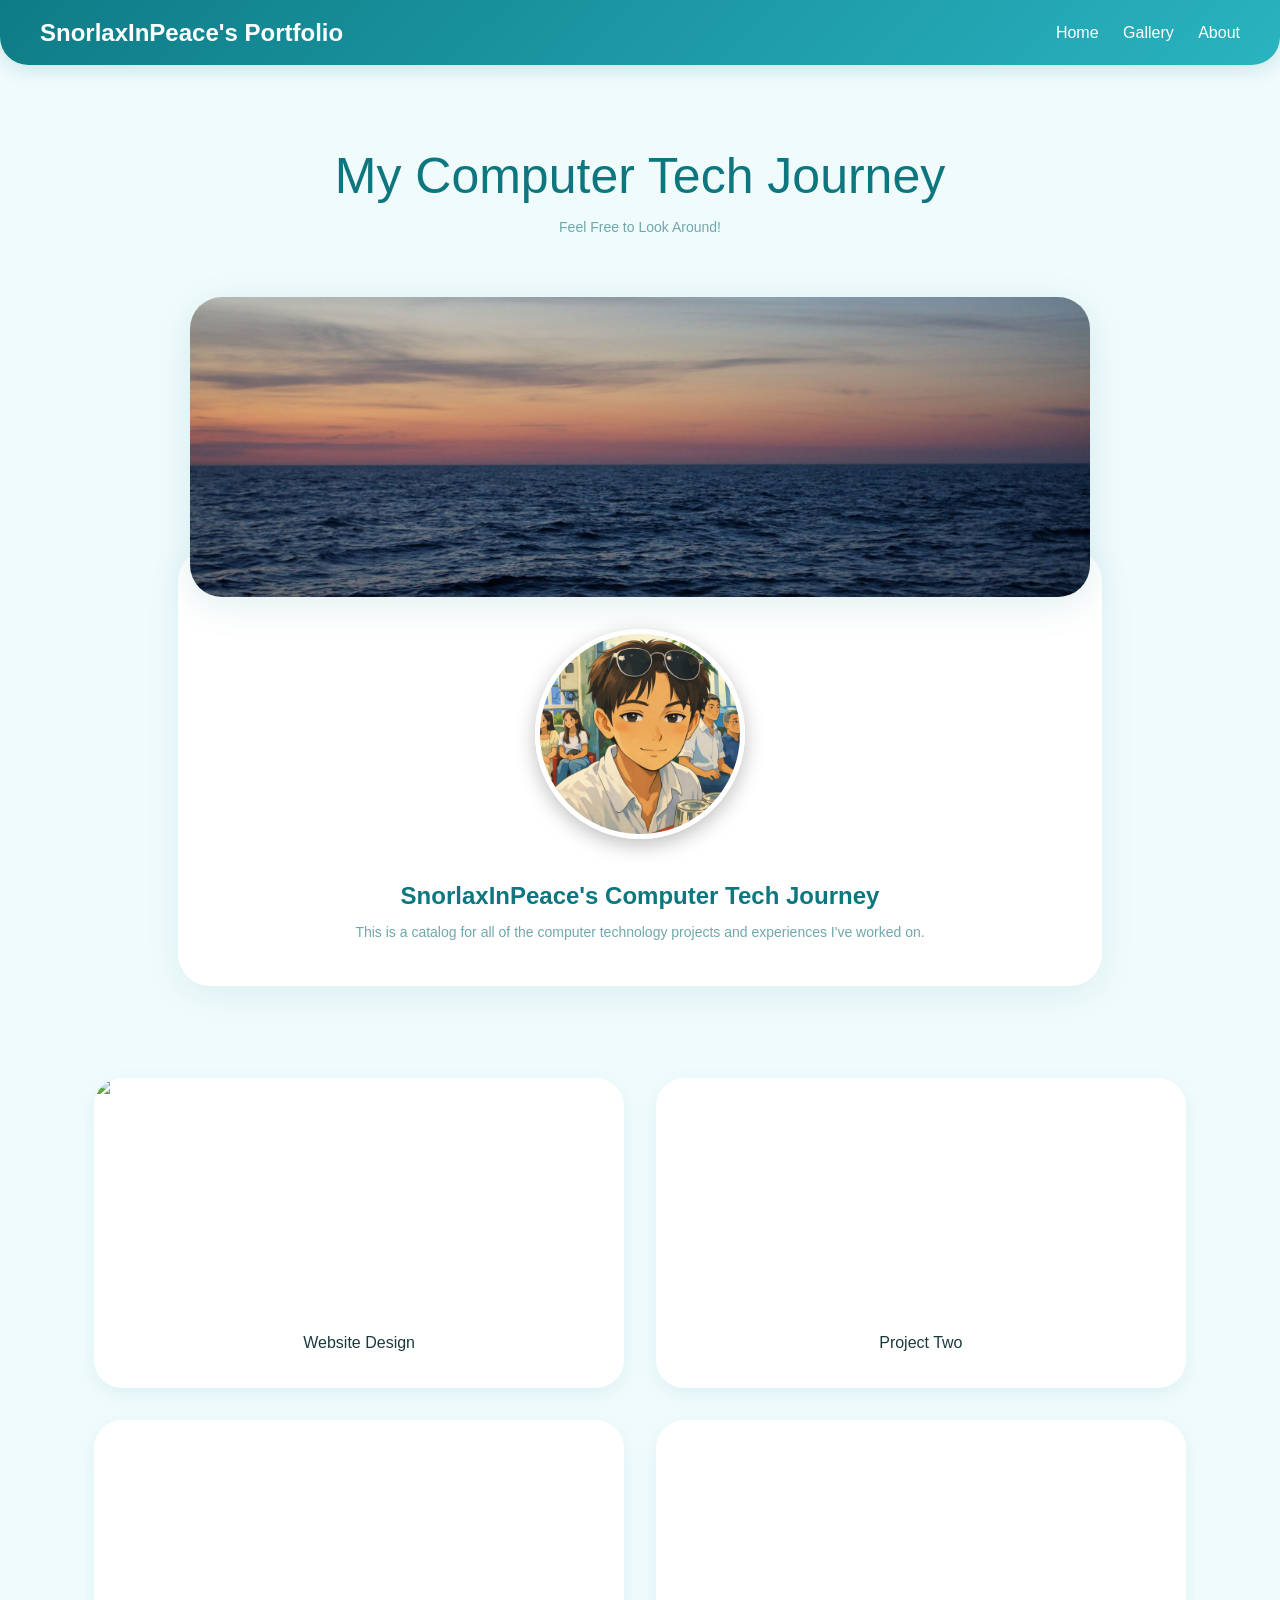
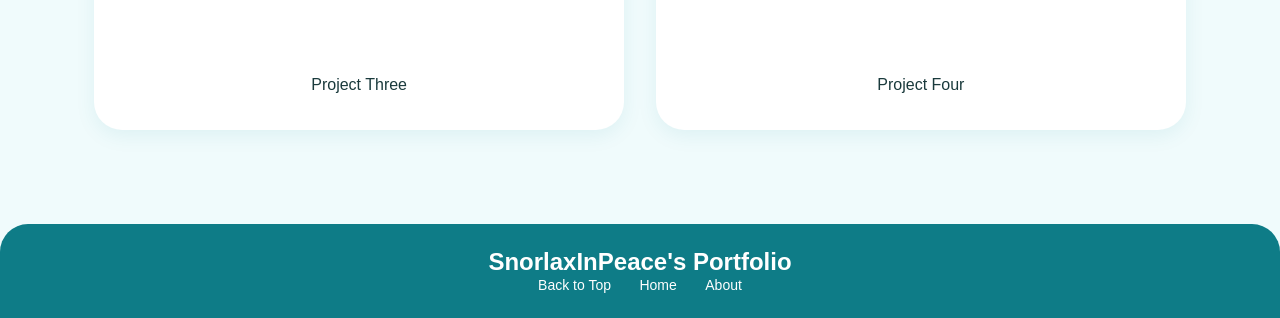
==== index.html @ d5dfabb3 "Update index.html" ====
<!DOCTYPE html>
<html lang="en">

<head>
  <meta charset="UTF-8">
  <meta name="viewport" content="width=device-width, initial-scale=1.0">
  <link rel="stylesheet" href="style.css">
  <title>Page Title</title>
</head>

<body>

  <!-- HEADER -->
  <header>
    <div class="logo">SnorlaxInPeace's Portfolio</div>
    <nav>
      <a href="#">Home</a>
      <a href="#" id="gallery-link">Gallery</a>
      <a href="#">About</a>
    </nav>
  </header>

  <!-- TITLE -->
  <main>
    <div class="page-title">
      <h1>My Computer Tech Journey</h1>
      <p>Feel Free to Look Around!</p>
    </div>

    <!-- BACKGROUND OCEAN IMAGE -->
    <div class="ocean-background-image"></div>

    <!-- PROFILE IMAGE -->
    <div class="profile">
      <div class="circle">
        <img src="ChatGPT Image Mar 26, 2026, 05_47_00 PM.png" alt="Profile Picture">
      </div>

      <!-- PROFILE DESCRIPTION -->
      <div class="Profile-Description">
        <h2>SnorlaxInPeace's Computer Tech Journey</h2>
        <p>This is a catalog for all of the computer technology projects and experiences I've worked on.</p>
      </div>
    </div>

    <!-- PROJECTS GRID -->
    <div class="projects-grid">

      <div class="project-box">
        <div class="box-image" <a
          href="file:///Users/alessionapoli/Documents/GitHub/project-1-website/project-1-website.html">
          <img src="Screenshot 2026-03-30 at 12.10.27 pm.png"> </a>
        </div>
        <p>Website Design</p>
      </div>

      <div class="project-box">
        <div class="box-image" style="background-image: url('image2');"></div>
        <p>Project Two</p>
      </div>

      <div class="project-box">
        <div class="box-image" style="background-image: url('image3');"></div>
        <p>Project Three</p>
      </div>

      <div class="project-box">
        <div class="box-image" style="background-image: url('image4');"></div>
        <p>Project Four</p>
      </div>

    </div>

  </main>

  <!-- FOOTER -->
  <footer>
    <div class="footer">SnorlaxInPeace's Portfolio</div>
    <nav>
      <a href="#" id="back-to-top">Back to Top</a>
      <a href="#" id="home-link">Home</a>
      <a href="#">About</a>
    </nav>
  </footer>

  <!-- JAVASCRIPT FOR SCROLLING THINGIES -->
  <script>
    document.getElementById('gallery-link').addEventListener('click', function (e) {
      e.preventDefault();
      document.getElementById('gallery').scrollIntoView({ behavior: 'smooth', block: 'start' });
    });

    document.getElementById('back-to-top').addEventListener('click', function (e) {
      e.preventDefault();
      window.scrollTo({ top: 0, behavior: 'smooth' });
    });

    document.getElementById('home-link').addEventListener('click', function (e) {
      e.preventDefault();
      window.scrollTo({ top: 0, behavior: 'smooth' });
    });
  </script>

</body>

</html>
---- style.css ----
body {
  font-family: Arial, sans-serif;
  font-weight: 400;
  background: #f0fbfc;
  color: #1a3a3c;
  min-height: 100vh;
  margin: 0;
  display: flex;
  flex-direction: column;
}

header {
  background: linear-gradient(135deg, #0e7c87, #2ab3c0);
  height: 65px;
  padding: 0 40px;
  display: flex;
  align-items: center;
  justify-content: space-between;
  border-radius: 0 0 28px 28px;
  box-shadow: 0 4px 20px rgba(14, 124, 135, 0.18);
  position: sticky;
  top: 0;
  z-index: 1000;
}

.page-title h1 {
  font-weight: 300;
  font-size: 50px;
  color: #0e767f;
  text-align: center;
  margin-bottom: 6px;
}

.page-title p {
  color: #6fa8ac;
  font-size: 14px;
  text-align: center;
}

.logo,
.footer {
  font-size: 24px;
  font-weight: 700;
  color: #fff;
}

header nav a {
  color: #fff;
  margin-left: 20px;
  text-decoration: none;
  font-weight: 500;
}

main {
  flex: 1;
  display: flex;
  flex-direction: column;
  align-items: center;
  padding: 48px 24px 64px;
  gap: 32px;
}


.ocean-background-image {
  width: 100%;
  max-width: 900px;
  height: 300px;
  background-image: url('Generic-Ocean-4-16x9-1.jpg');
  background-size: cover;
  background-position: center;
  border-radius: 32px;
  box-shadow: 0 8px 36px rgba(14, 124, 135, 0.12);
  position: relative;
  margin-top: 16px;
}

.profile {
  width: 100%;
  max-width: 860px;
  background: #fff;
  border-radius: 32px;
  box-shadow: 0 8px 36px rgba(14, 124, 135, 0.09);
  padding: 80px 32px 32px;
  margin-top: -80px;
  display: flex;
  flex-direction: column;
  align-items: center;
}

.circle {
  width: 200px;
  height: 200px;
  border-radius: 50%;
  overflow: hidden;
  border: 5px solid #fff;
  box-shadow: 0 6px 20px rgba(0, 0, 0, 0.25);
  margin-bottom: 24px;
}

.circle img {
  width: 100%;
  height: 100%;
  object-fit: cover;
}

.Profile-Description h2 {
  color: #0e767f;
  font-size: 24px;
  margin-bottom: 8px;
  text-align: center;
}

.Profile-Description p {
  color: #6fa8ac;
  font-size: 14px;
  text-align: center;
  max-width: 600px;
}

footer {
  background: #0e7c87;
  padding: 24px;
  text-align: center;
  color: #fff;
  border-radius: 28px 28px 0 0;
  margin-top: 30px;
}

footer nav a {
  color: #fff;
  margin: 0 12px;
  text-decoration: none;
  font-size: 14px;
}

footer small {
  display: block;
  margin-top: 8px;
  font-size: 12px;
  opacity: 0.8;
}

.projects-grid {
  width: 100%;
  max-width: 1500px;
  display: flex;
  flex-wrap: wrap;
  gap: 32px;
  justify-content: center;
  margin-top: 60px;
}

.project-box {
  width: 43%;
  background: #ffffff;
  border-radius: 28px;
  box-shadow: 0 6px 20px rgba(14, 124, 135, 0.08);
  overflow: hidden;
  transition: transform 0.25s ease;
  cursor: pointer;
}


.project-box .box-image {
  width: 100%;
  height: 220px;
  background-size: cover;
  background-position: center;
}


.project-box p {
  padding: 20px;
  text-align: center;
  color: #1a3a3c;
  font-size: 16px;
  font-weight: 500;
}


.project-box:hover {
  transform: scale(1.07);
  background: #f1f4f5;
}


.project-box {
  min-width: 300px;
}
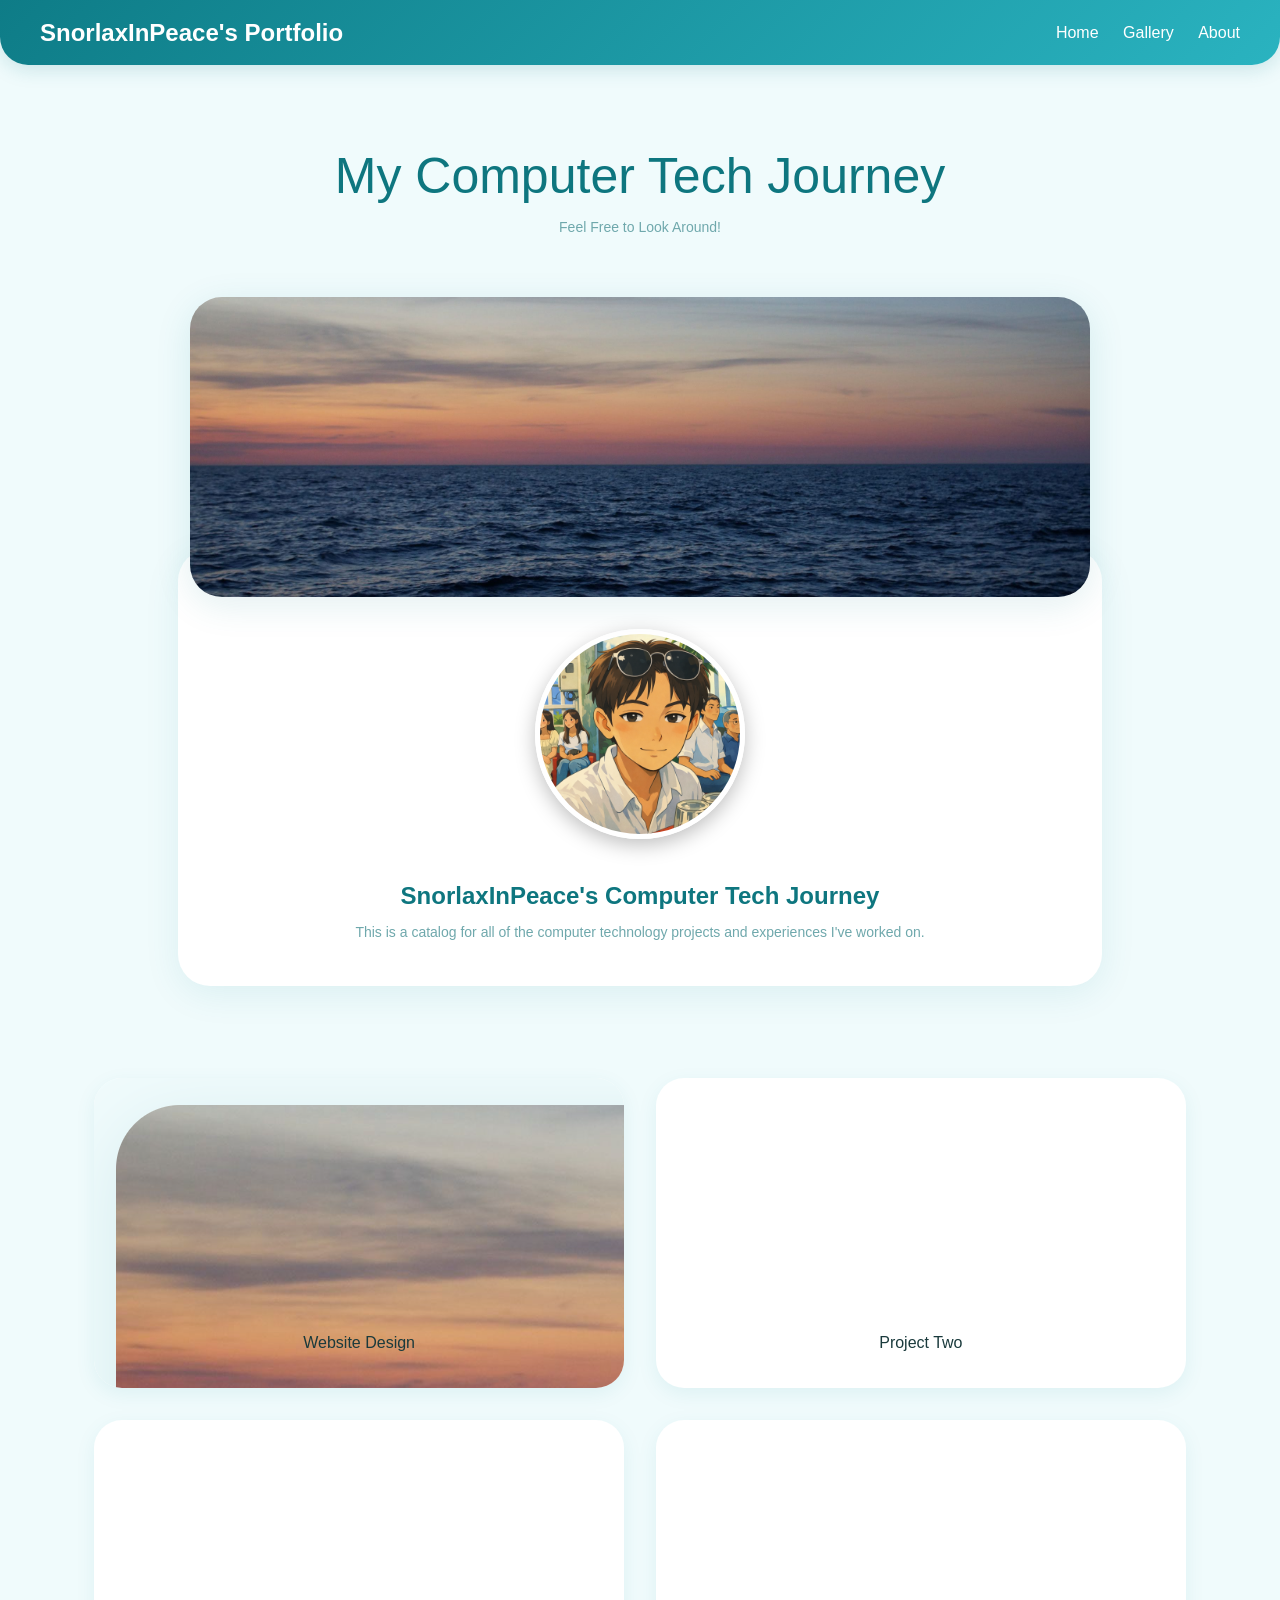
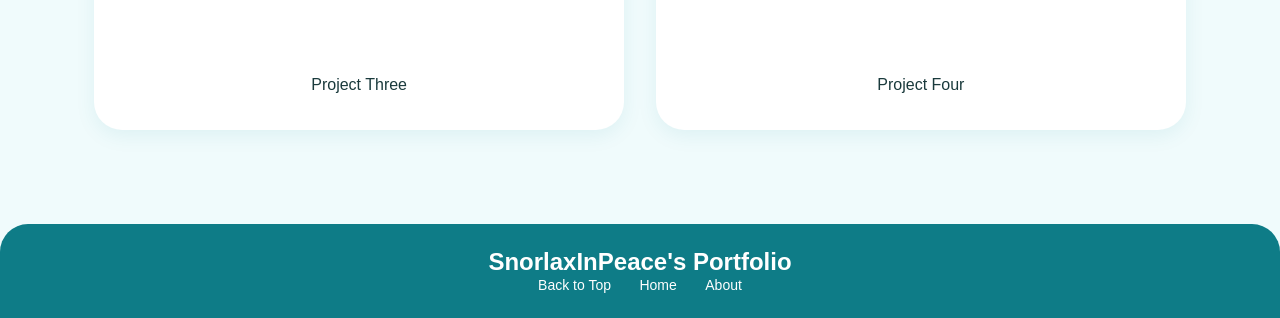
==== commit d2ddcdfe: "Final Website" ====
--- a/index.html
+++ b/index.html
@@ -44,12 +44,11 @@
     </div>
 
     <!-- PROJECTS GRID -->
-    <div class="projects-grid">
+    <div class="projects-grid" id="gallery">
 
       <div class="project-box">
-        <div class="box-image" <a
-          href="file:///Users/alessionapoli/Documents/GitHub/project-1-website/project-1-website.html">
-          <img src="Screenshot 2026-03-30 at 12.10.27 pm.png"> </a>
+        <div class="box-image"> <a href="project-1-website.html">
+            <img src="IMAGE.png" alt="Project 1"> </a>
         </div>
         <p>Website Design</p>
       </div>
--- a/style.css
+++ b/style.css
@@ -158,6 +158,8 @@
   overflow: hidden;
   transition: transform 0.25s ease;
   cursor: pointer;
+  max-width: 100%;
+  object-fit: contain;
 }
 
 
@@ -166,6 +168,7 @@
   height: 220px;
   background-size: cover;
   background-position: center;
+  object-fit: contain;
 }
 
 
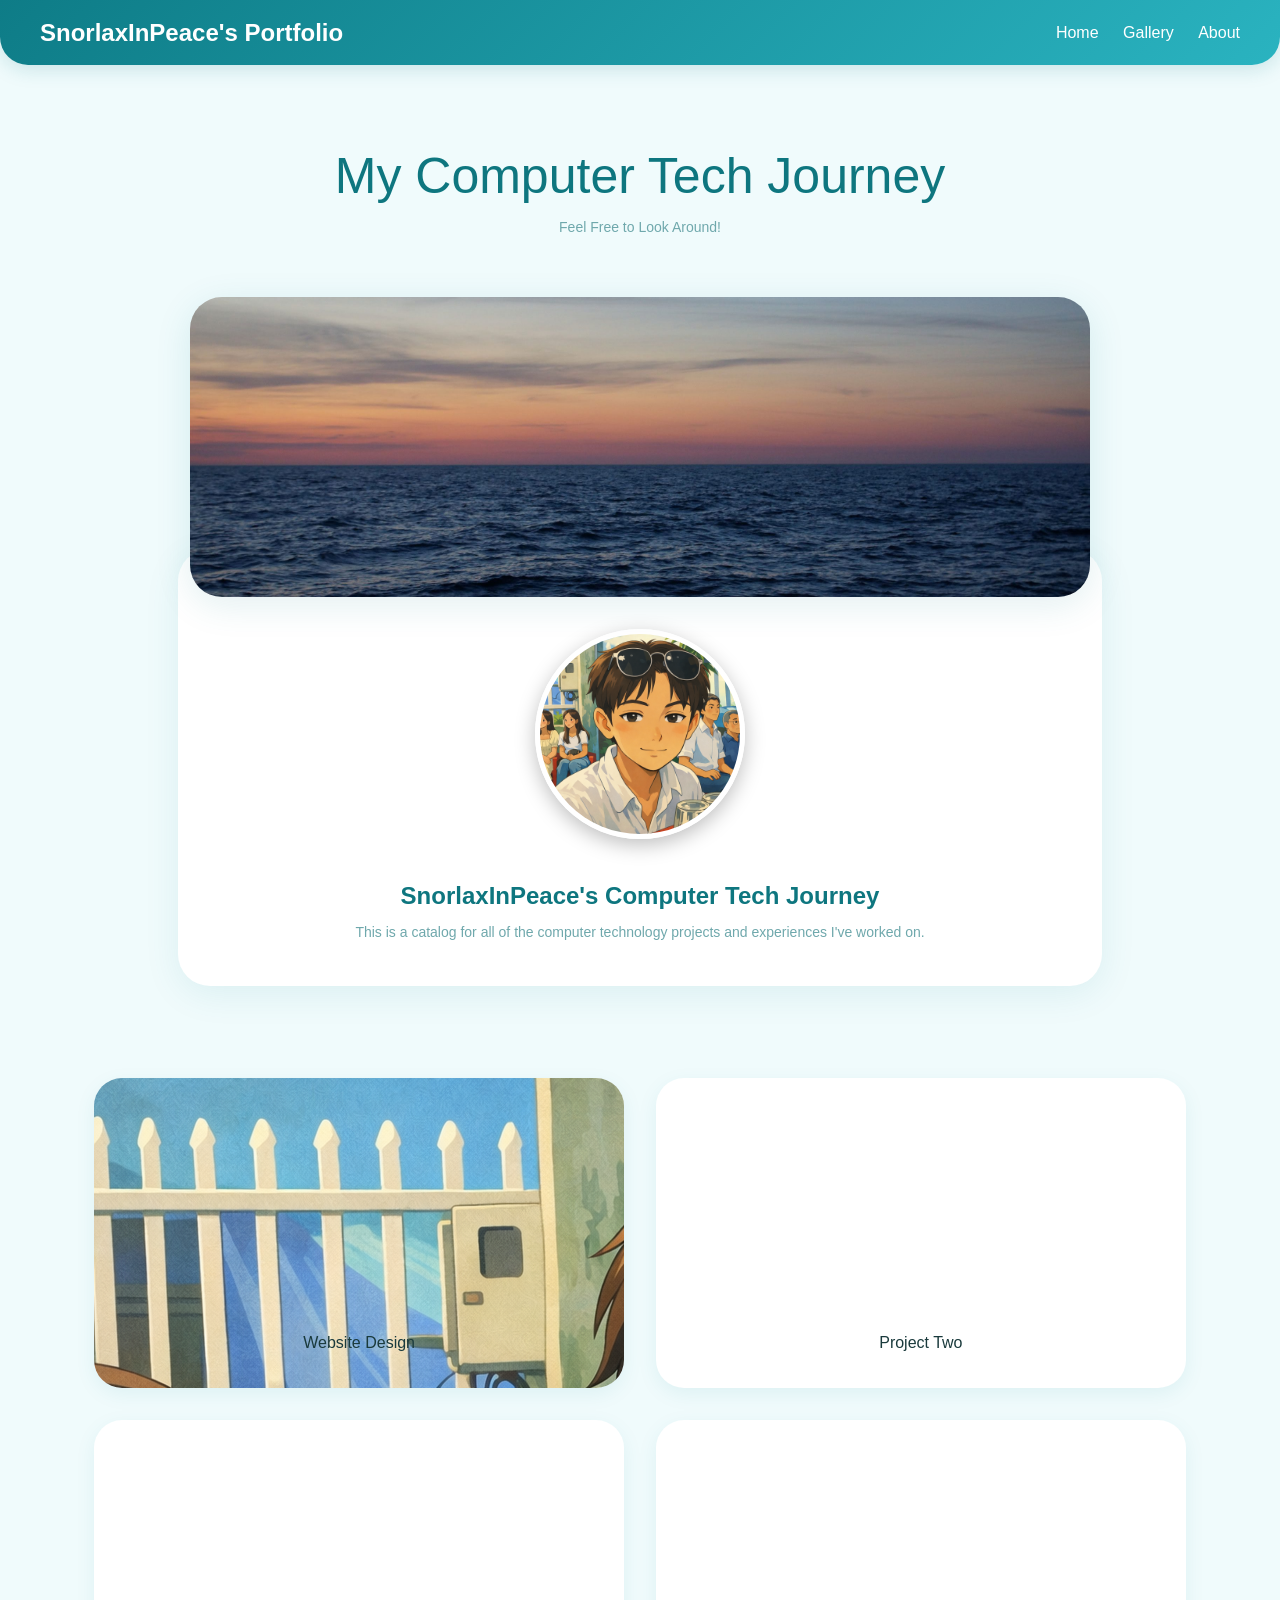
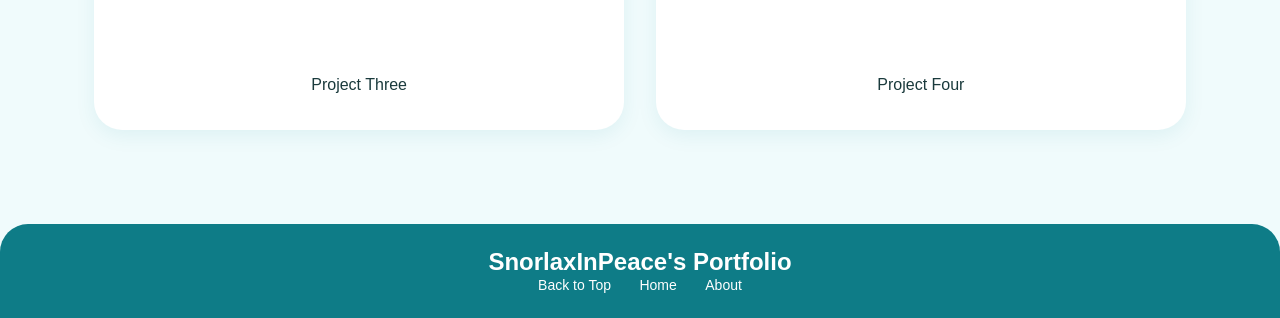
==== commit 8c1a13bf: "ImageChange" ====
--- a/index.html
+++ b/index.html
@@ -48,7 +48,7 @@
 
       <div class="project-box">
         <div class="box-image"> <a href="project-1-website.html">
-            <img src="IMAGE.png" alt="Project 1"> </a>
+            <img src="ChatGPT Image Mar 26, 2026, 05_47_00 PM.png" alt="Project 1"> </a>
         </div>
         <p>Website Design</p>
       </div>
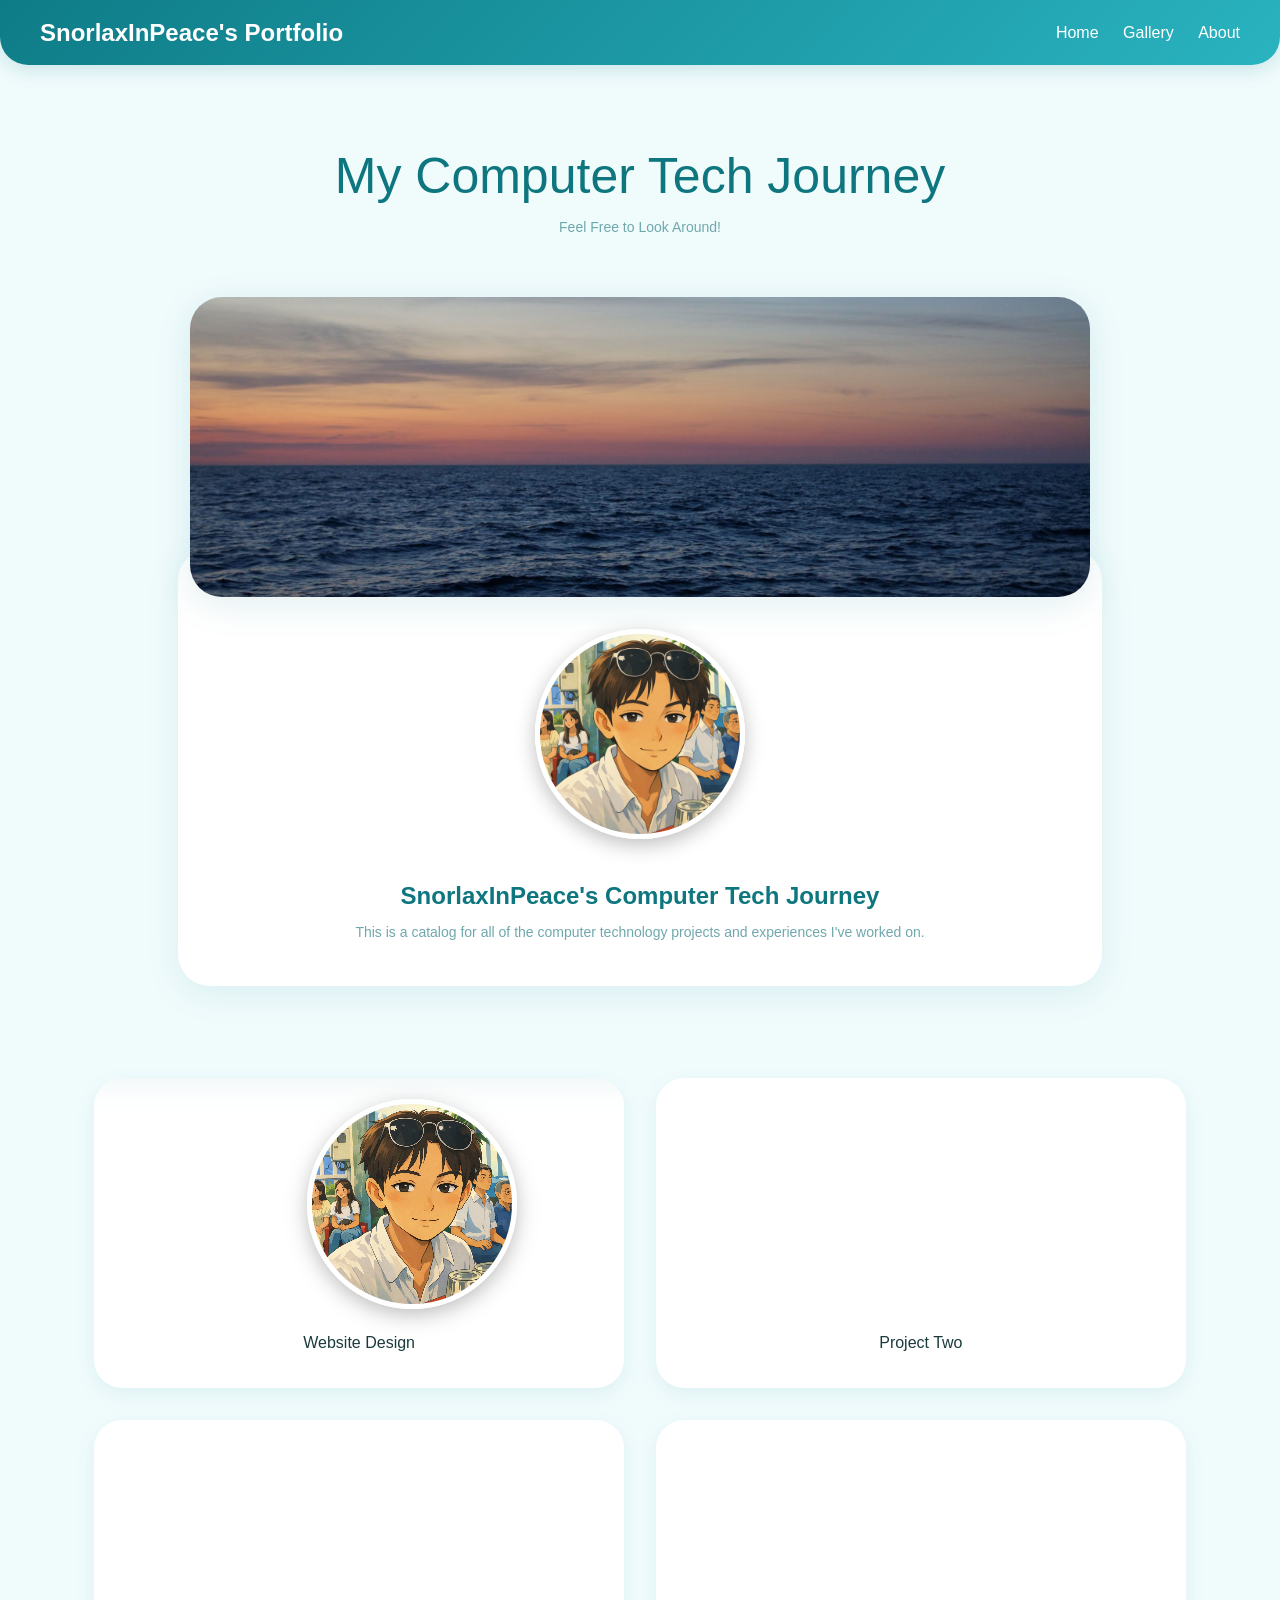
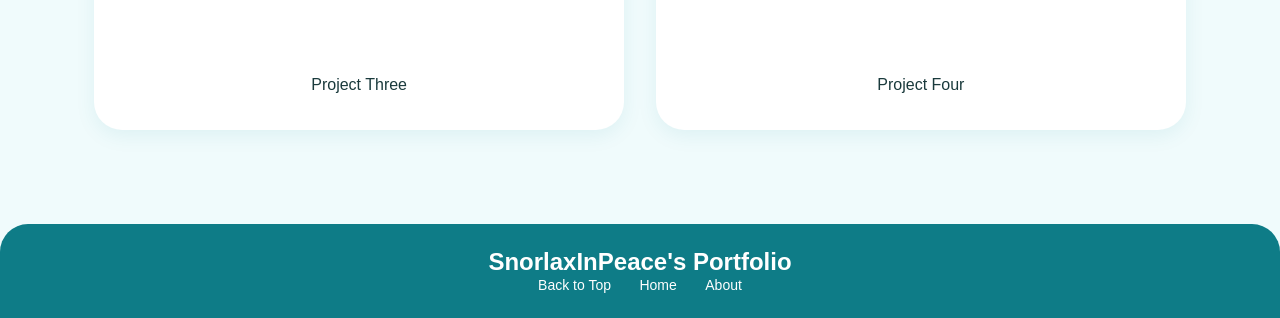
==== commit fed350e8: "Final Image Changes" ====
--- a/index.html
+++ b/index.html
@@ -48,7 +48,7 @@
 
       <div class="project-box">
         <div class="box-image"> <a href="project-1-website.html">
-            <img src="ChatGPT Image Mar 26, 2026, 05_47_00 PM.png" alt="Project 1"> </a>
+            <img src="ImageForProject-1-Website.png" alt="Project 1"> </a>
         </div>
         <p>Website Design</p>
       </div>
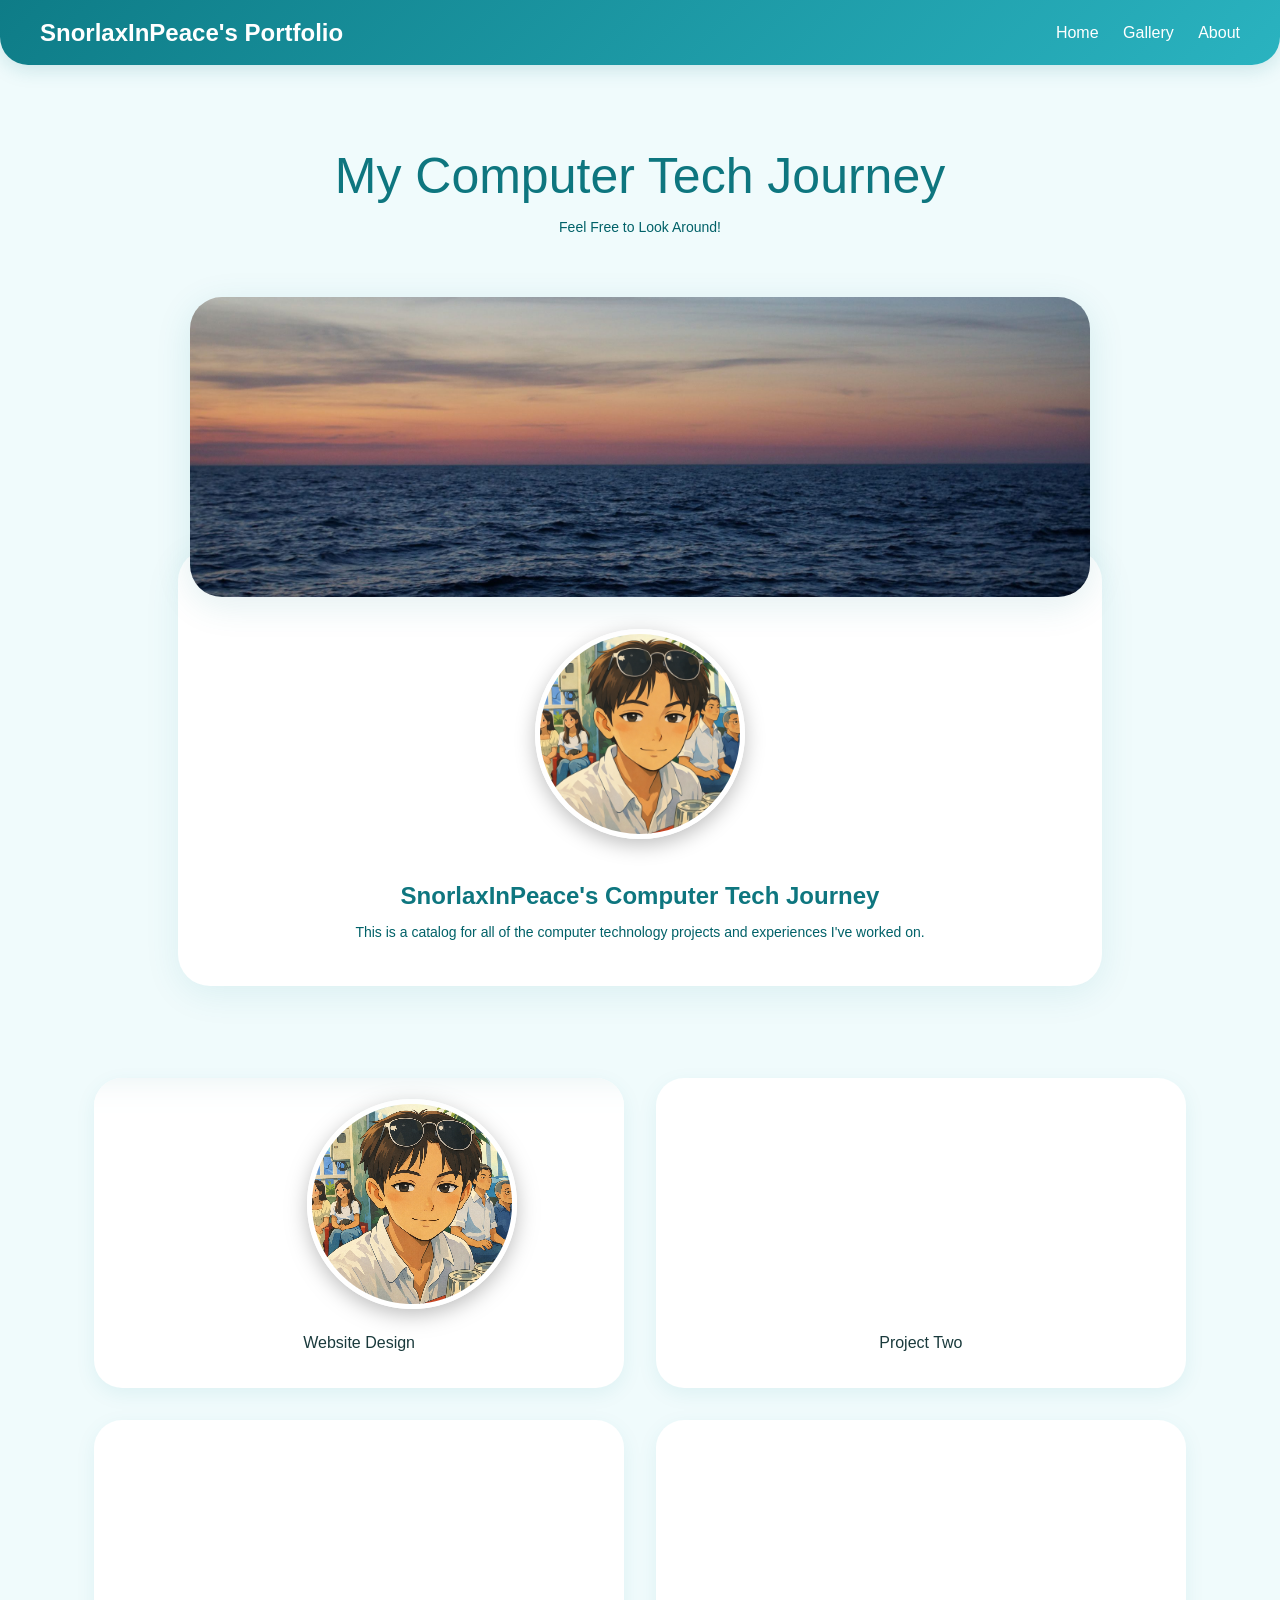
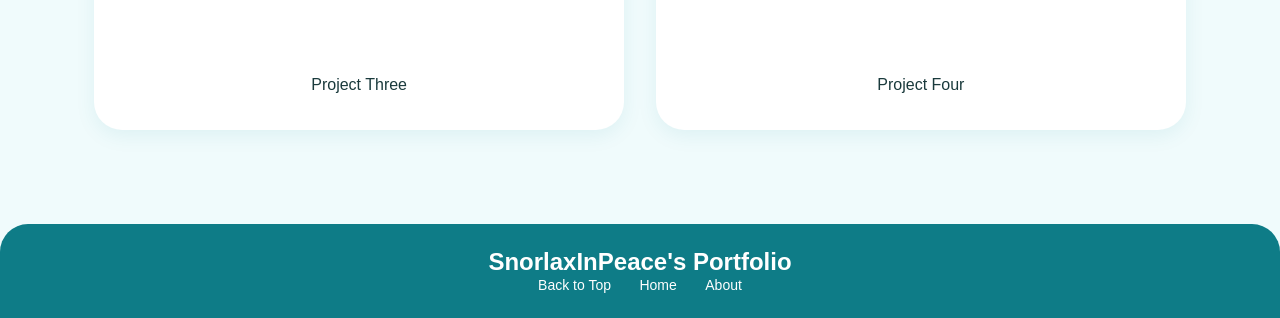
==== commit f8719def: "Update index.html" ====
--- a/index.html
+++ b/index.html
@@ -5,6 +5,7 @@
   <meta charset="UTF-8">
   <meta name="viewport" content="width=device-width, initial-scale=1.0">
   <link rel="stylesheet" href="style.css">
+  <meta name="description" content="A portfolio showcasing my computer technology projects and experiences.">
   <title>Page Title</title>
 </head>
 
--- a/style.css
+++ b/style.css
@@ -32,7 +32,7 @@
 }
 
 .page-title p {
-  color: #6fa8ac;
+  color: #006168;
   font-size: 14px;
   text-align: center;
 }
@@ -111,7 +111,7 @@
 }
 
 .Profile-Description p {
-  color: #6fa8ac;
+  color: #006168;
   font-size: 14px;
   text-align: center;
   max-width: 600px;
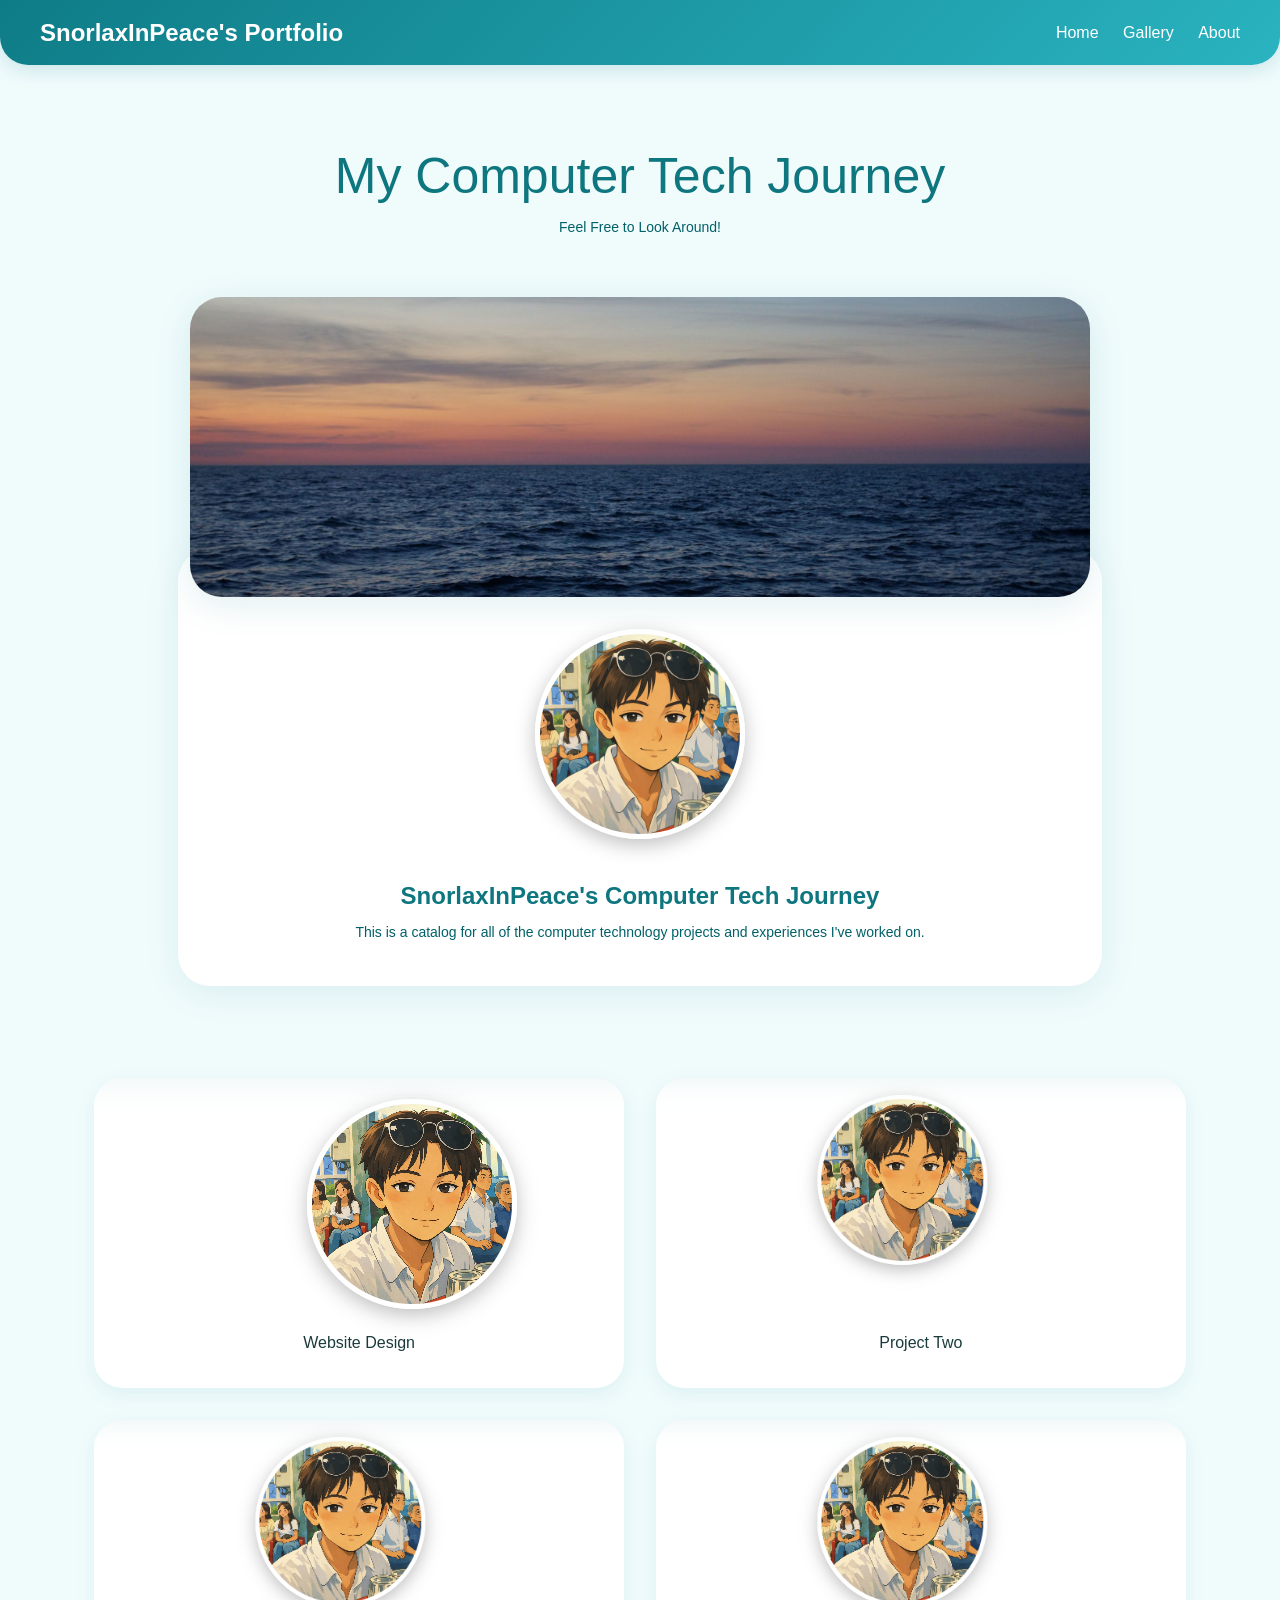
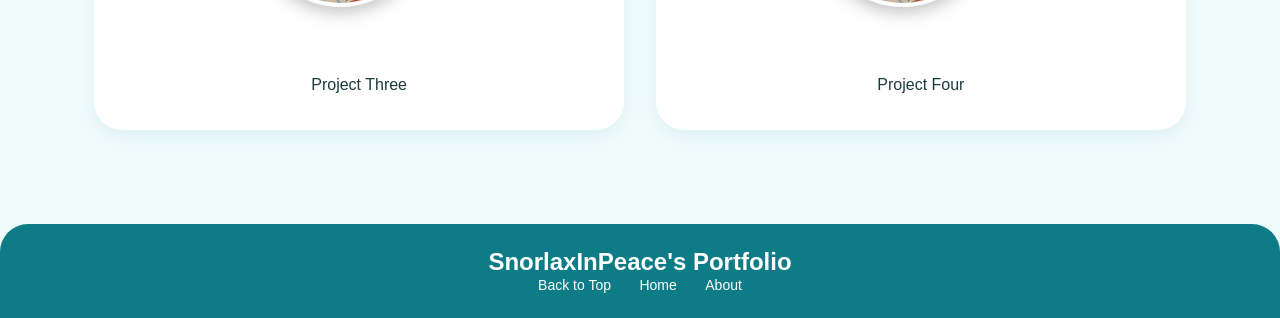
==== commit 771f600d: "Update index.html" ====
--- a/index.html
+++ b/index.html
@@ -55,17 +55,17 @@
       </div>
 
       <div class="project-box">
-        <div class="box-image" style="background-image: url('image2');"></div>
+        <div class="box-image" style="background-image: url('ImageForProject-1-Website.png');"></div>
         <p>Project Two</p>
       </div>
 
       <div class="project-box">
-        <div class="box-image" style="background-image: url('image3');"></div>
+        <div class="box-image" style="background-image: url('ImageForProject-1-Website.png');"></div>
         <p>Project Three</p>
       </div>
 
       <div class="project-box">
-        <div class="box-image" style="background-image: url('image4');"></div>
+        <div class="box-image" style="background-image: url('ImageForProject-1-Website.png');"></div>
         <p>Project Four</p>
       </div>
 
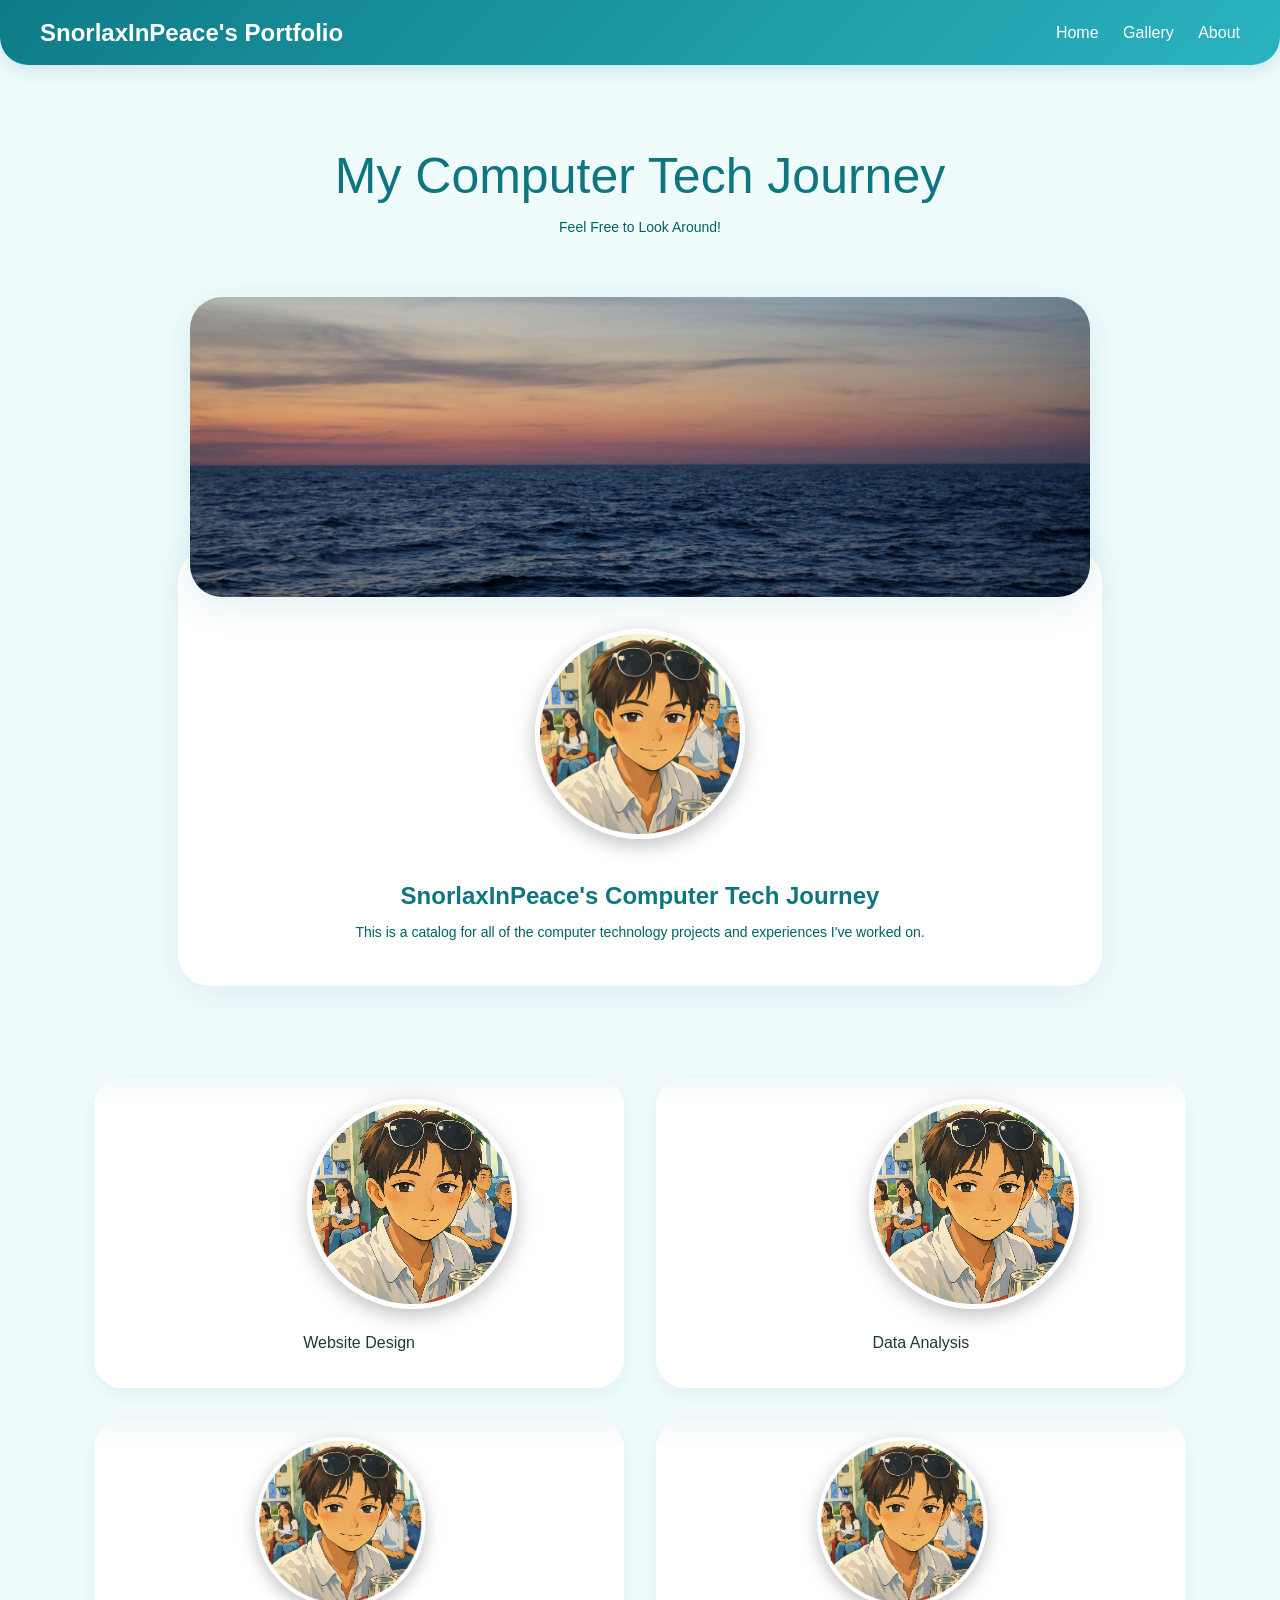
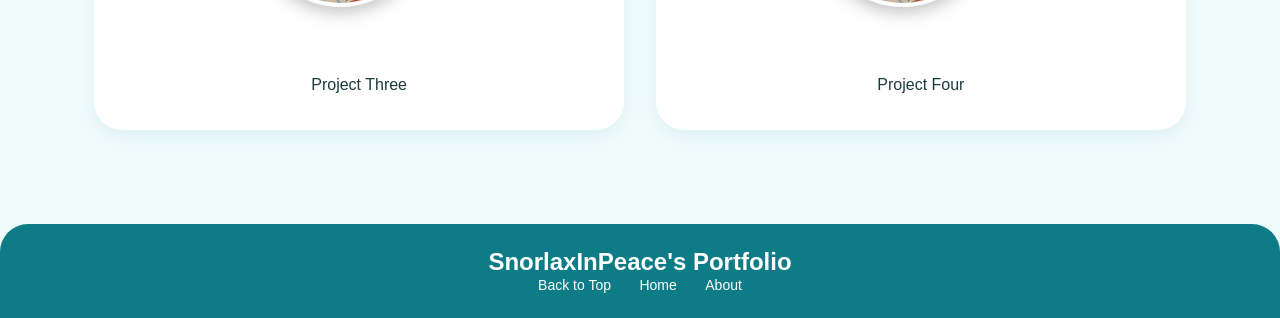
==== commit decc015f: "Update for project 2" ====
--- a/index.html
+++ b/index.html
@@ -54,9 +54,11 @@
         <p>Website Design</p>
       </div>
 
-      <div class="project-box">
-        <div class="box-image" style="background-image: url('ImageForProject-1-Website.png');"></div>
-        <p>Project Two</p>
+     <div class="project-box">
+        <div class="box-image"> <a href="project-2-website.html">
+            <img src="ImageForProject-1-Website.png" alt="Project 1"> </a>
+        </div>
+        <p>Data Analysis</p>
       </div>
 
       <div class="project-box">
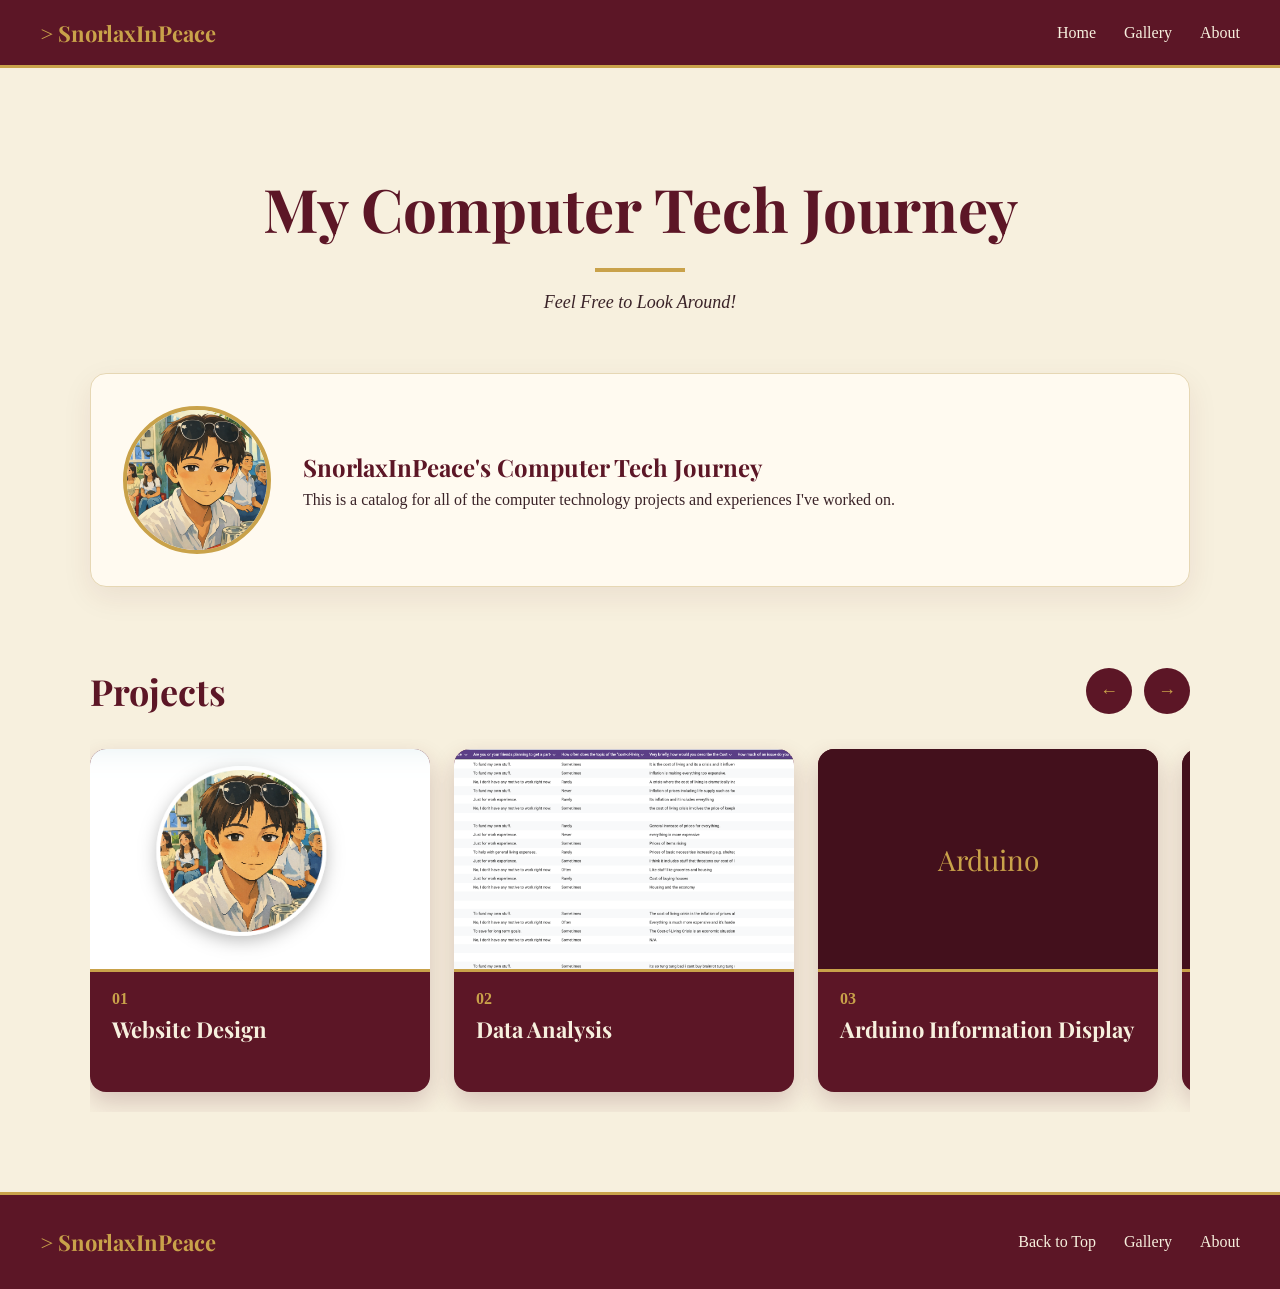
==== commit 8fd3700a: "OVERHAUL COLOURS" ====
--- a/index.html
+++ b/index.html
@@ -4,71 +4,84 @@
 <head>
   <meta charset="UTF-8">
   <meta name="viewport" content="width=device-width, initial-scale=1.0">
+  <meta name="description" content="A portfolio showcasing my computer technology projects and experiences.">
+  <title>SnorlaxInPeace's Portfolio</title>
   <link rel="stylesheet" href="style.css">
-  <meta name="description" content="A portfolio showcasing my computer technology projects and experiences.">
-  <title>Page Title</title>
 </head>
 
 <body>
 
   <!-- HEADER -->
   <header>
-    <div class="logo">SnorlaxInPeace's Portfolio</div>
+    <div class="logo">&gt; SnorlaxInPeace</div>
     <nav>
-      <a href="#">Home</a>
-      <a href="#" id="gallery-link">Gallery</a>
-      <a href="#">About</a>
+      <a href="#" id="home-top">Home</a>
+      <a href="#gallery">Gallery</a>
+      <a href="#about">About</a>
     </nav>
   </header>
 
-  <!-- TITLE -->
   <main>
-    <div class="page-title">
+
+    <!-- TITLE -->
+    <div class="hero">
       <h1>My Computer Tech Journey</h1>
+      <div class="gold-line"></div>
       <p>Feel Free to Look Around!</p>
     </div>
 
-    <!-- BACKGROUND OCEAN IMAGE -->
-    <div class="ocean-background-image"></div>
-
-    <!-- PROFILE IMAGE -->
-    <div class="profile">
-      <div class="circle">
-        <img src="ChatGPT Image Mar 26, 2026, 05_47_00 PM.png" alt="Profile Picture">
-      </div>
-
-      <!-- PROFILE DESCRIPTION -->
-      <div class="Profile-Description">
+    <!-- PROFILE -->
+    <div class="profile" id="about">
+      <img src="ChatGPT Image Mar 26, 2026, 05_47_00 PM.png" alt="Profile Picture">
+      <div>
         <h2>SnorlaxInPeace's Computer Tech Journey</h2>
         <p>This is a catalog for all of the computer technology projects and experiences I've worked on.</p>
       </div>
     </div>
 
-    <!-- PROJECTS GRID -->
-    <div class="projects-grid" id="gallery">
+    <!-- PROJECTS -->
+    <div class="gallery-top" id="gallery">
+      <h2>Projects</h2>
+      <div class="arrows">
+        <button id="left-arrow">←</button>
+        <button id="right-arrow">→</button>
+      </div>
+    </div>
 
-      <div class="project-box">
-        <div class="box-image"> <a href="project-1-website.html">
-            <img src="ImageForProject-1-Website.png" alt="Project 1"> </a>
+    <div class="scroller" id="scroller">
+
+      <a href="project-1-website.html" class="card">
+        <img src="ImageForProject-1-Website.png" alt="Project 1">
+        <div class="card-text">
+          <span>01</span>
+          <h3>Website Design</h3>
         </div>
-        <p>Website Design</p>
-      </div>
+      </a>
 
-     <div class="project-box">
-        <div class="box-image"> <a href="project-2-website.html">
-            <img src="ImageForProject-1-Website.png" alt="Project 1"> </a>
+      <a href="project-2-website.html" class="card">
+        <img src="Spreadsheet photo.png" alt="Project 2">
+        <div class="card-text">
+          <span>02</span>
+          <h3>Data Analysis</h3>
         </div>
-        <p>Data Analysis</p>
-      </div>
+      </a>
 
-      <div class="project-box">
-        <div class="box-image" style="background-image: url('ImageForProject-1-Website.png');"></div>
-        <p>Project Three</p>
-      </div>
+      <a href="project-3-website.html" class="card">
+        <div class="no-image">Arduino</div>
+        <div class="card-text">
+          <span>03</span>
+          <h3>Arduino Information Display</h3>
+        </div>
+      </a>
 
-      <div class="project-box">
-        <div class="box-image" style="background-image: url('ImageForProject-1-Website.png');"></div>
-        <p>Project Four</p>
+      <!-- ROBLOX GAME: change this <div> to <a href="your-link"> when it's ready -->
+      <div class="card no-link">
+        <div class="no-image">Roblox</div>
+        <div class="card-text">
+          <span>04</span>
+          <h3>My Roblox Game</h3>
+          <p class="soon">Coming soon</p>
+        </div>
       </div>
 
     </div>
@@ -77,29 +90,36 @@
 
   <!-- FOOTER -->
   <footer>
-    <div class="footer">SnorlaxInPeace's Portfolio</div>
+    <div class="logo">&gt; SnorlaxInPeace</div>
     <nav>
       <a href="#" id="back-to-top">Back to Top</a>
-      <a href="#" id="home-link">Home</a>
-      <a href="#">About</a>
+      <a href="#gallery">Gallery</a>
+      <a href="#about">About</a>
     </nav>
   </footer>
 
-  <!-- JAVASCRIPT FOR SCROLLING THINGIES -->
+  <!-- JAVASCRIPT -->
   <script>
-    document.getElementById('gallery-link').addEventListener('click', function (e) {
-      e.preventDefault();
-      document.getElementById('gallery').scrollIntoView({ behavior: 'smooth', block: 'start' });
-    });
-
+    // scroll to top
     document.getElementById('back-to-top').addEventListener('click', function (e) {
       e.preventDefault();
       window.scrollTo({ top: 0, behavior: 'smooth' });
     });
 
-    document.getElementById('home-link').addEventListener('click', function (e) {
+    document.getElementById('home-top').addEventListener('click', function (e) {
       e.preventDefault();
       window.scrollTo({ top: 0, behavior: 'smooth' });
+    });
+
+    // arrow buttons slide the project cards sideways
+    const scroller = document.getElementById('scroller');
+
+    document.getElementById('left-arrow').addEventListener('click', function () {
+      scroller.scrollBy({ left: -360, behavior: 'smooth' });
+    });
+
+    document.getElementById('right-arrow').addEventListener('click', function () {
+      scroller.scrollBy({ left: 360, behavior: 'smooth' });
     });
   </script>
 
--- a/style.css
+++ b/style.css
@@ -1,192 +1,257 @@
+@import url('https://fonts.googleapis.com/css2?family=Playfair+Display:wght@600;700&display=swap');
+
+html {
+  scroll-behavior: smooth;
+}
+
 body {
-  font-family: Arial, sans-serif;
-  font-weight: 400;
-  background: #f0fbfc;
-  color: #1a3a3c;
-  min-height: 100vh;
-  margin: 0;
-  display: flex;
-  flex-direction: column;
-}
-
+  font-family: Georgia, serif;
+  background: #f7f0de;
+  color: #3a2328;
+  margin: 0;
+}
+
+h1,
+h2,
+h3,
+.logo {
+  font-family: 'Playfair Display', serif;
+}
+
+/* HEADER */
 header {
-  background: linear-gradient(135deg, #0e7c87, #2ab3c0);
+  background: #5c1626;
+  border-bottom: 3px solid #c9a24a;
   height: 65px;
   padding: 0 40px;
   display: flex;
   align-items: center;
   justify-content: space-between;
-  border-radius: 0 0 28px 28px;
-  box-shadow: 0 4px 20px rgba(14, 124, 135, 0.18);
   position: sticky;
   top: 0;
   z-index: 1000;
 }
 
-.page-title h1 {
-  font-weight: 300;
-  font-size: 50px;
-  color: #0e767f;
+.logo {
+  font-size: 22px;
+  font-weight: 700;
+  color: #c9a24a;
+}
+
+nav a {
+  color: #f7f0de;
+  margin-left: 24px;
+  text-decoration: none;
+}
+
+nav a:hover {
+  color: #c9a24a;
+}
+
+/* MAIN */
+main {
+  max-width: 1100px;
+  margin: 0 auto;
+  padding: 0 24px 80px;
+}
+
+/* TITLE */
+.hero {
+  padding: 100px 0 60px;
   text-align: center;
-  margin-bottom: 6px;
-}
-
-.page-title p {
-  color: #006168;
-  font-size: 14px;
-  text-align: center;
-}
-
-.logo,
-.footer {
+}
+
+.hero h1 {
+  font-size: 60px;
+  color: #5c1626;
+  margin: 0;
+}
+
+.gold-line {
+  width: 90px;
+  height: 4px;
+  background: #c9a24a;
+  margin: 20px auto;
+}
+
+.hero p {
+  font-size: 18px;
+  font-style: italic;
+  margin: 0;
+}
+
+/* PROFILE */
+.profile {
+  background: #fffaf0;
+  border: 1px solid #e6d7b4;
+  border-radius: 16px;
+  box-shadow: 0 10px 30px rgba(92, 22, 38, 0.08);
+  padding: 32px;
+  display: flex;
+  align-items: center;
+  gap: 32px;
+}
+
+.profile img {
+  width: 140px;
+  height: 140px;
+  border-radius: 50%;
+  object-fit: cover;
+  border: 4px solid #c9a24a;
+  flex-shrink: 0;
+}
+
+.profile h2 {
+  color: #5c1626;
   font-size: 24px;
-  font-weight: 700;
-  color: #fff;
-}
-
-header nav a {
-  color: #fff;
-  margin-left: 20px;
+  margin: 0 0 8px;
+}
+
+.profile p {
+  margin: 0;
+}
+
+/* PROJECTS HEADING + ARROWS */
+.gallery-top {
+  display: flex;
+  justify-content: space-between;
+  align-items: center;
+  margin: 80px 0 24px;
+}
+
+.gallery-top h2 {
+  color: #5c1626;
+  font-size: 36px;
+  margin: 0;
+}
+
+.arrows button {
+  background: #5c1626;
+  color: #c9a24a;
+  border: none;
+  border-radius: 50%;
+  width: 46px;
+  height: 46px;
+  font-size: 18px;
+  cursor: pointer;
+  margin-left: 8px;
+}
+
+.arrows button:hover {
+  background: #c9a24a;
+  color: #5c1626;
+}
+
+/* SIDEWAYS SCROLLING CARDS */
+.scroller {
+  display: flex;
+  gap: 24px;
+  overflow-x: auto;
+  scroll-snap-type: x mandatory;
+  padding: 10px 0 20px;
+}
+
+.card {
+  flex: 0 0 340px;
+  scroll-snap-align: start;
+  background: #5c1626;
+  border-radius: 16px;
+  overflow: hidden;
   text-decoration: none;
-  font-weight: 500;
-}
-
-main {
-  flex: 1;
-  display: flex;
-  flex-direction: column;
-  align-items: center;
-  padding: 48px 24px 64px;
-  gap: 32px;
-}
-
-
-.ocean-background-image {
-  width: 100%;
-  max-width: 900px;
-  height: 300px;
-  background-image: url('Generic-Ocean-4-16x9-1.jpg');
-  background-size: cover;
-  background-position: center;
-  border-radius: 32px;
-  box-shadow: 0 8px 36px rgba(14, 124, 135, 0.12);
-  position: relative;
-  margin-top: 16px;
-}
-
-.profile {
-  width: 100%;
-  max-width: 860px;
-  background: #fff;
-  border-radius: 32px;
-  box-shadow: 0 8px 36px rgba(14, 124, 135, 0.09);
-  padding: 80px 32px 32px;
-  margin-top: -80px;
-  display: flex;
-  flex-direction: column;
-  align-items: center;
-}
-
-.circle {
-  width: 200px;
-  height: 200px;
-  border-radius: 50%;
-  overflow: hidden;
-  border: 5px solid #fff;
-  box-shadow: 0 6px 20px rgba(0, 0, 0, 0.25);
-  margin-bottom: 24px;
-}
-
-.circle img {
-  width: 100%;
-  height: 100%;
-  object-fit: cover;
-}
-
-.Profile-Description h2 {
-  color: #0e767f;
-  font-size: 24px;
-  margin-bottom: 8px;
-  text-align: center;
-}
-
-.Profile-Description p {
-  color: #006168;
-  font-size: 14px;
-  text-align: center;
-  max-width: 600px;
-}
-
-footer {
-  background: #0e7c87;
-  padding: 24px;
-  text-align: center;
-  color: #fff;
-  border-radius: 28px 28px 0 0;
-  margin-top: 30px;
-}
-
-footer nav a {
-  color: #fff;
-  margin: 0 12px;
-  text-decoration: none;
-  font-size: 14px;
-}
-
-footer small {
-  display: block;
-  margin-top: 8px;
-  font-size: 12px;
-  opacity: 0.8;
-}
-
-.projects-grid {
-  width: 100%;
-  max-width: 1500px;
-  display: flex;
-  flex-wrap: wrap;
-  gap: 32px;
-  justify-content: center;
-  margin-top: 60px;
-}
-
-.project-box {
-  width: 43%;
-  background: #ffffff;
-  border-radius: 28px;
-  box-shadow: 0 6px 20px rgba(14, 124, 135, 0.08);
-  overflow: hidden;
-  transition: transform 0.25s ease;
-  cursor: pointer;
-  max-width: 100%;
-  object-fit: contain;
-}
-
-
-.project-box .box-image {
+  color: #f7f0de;
+  box-shadow: 0 10px 24px rgba(92, 22, 38, 0.2);
+  transition: transform 0.25s;
+}
+
+.card:hover {
+  transform: translateY(-6px);
+}
+
+.card img,
+.no-image {
   width: 100%;
   height: 220px;
-  background-size: cover;
-  background-position: center;
-  object-fit: contain;
-}
-
-
-.project-box p {
-  padding: 20px;
-  text-align: center;
-  color: #1a3a3c;
-  font-size: 16px;
-  font-weight: 500;
-}
-
-
-.project-box:hover {
-  transform: scale(1.07);
-  background: #f1f4f5;
-}
-
-
-.project-box {
-  min-width: 300px;
+  object-fit: cover;
+  display: block;
+  border-bottom: 3px solid #c9a24a;
+}
+
+.no-image {
+  background: #43101c;
+  display: flex;
+  align-items: center;
+  justify-content: center;
+  font-family: 'Playfair Display', serif;
+  font-size: 28px;
+  color: #c9a24a;
+}
+
+.card-text {
+  padding: 18px 22px 24px;
+}
+
+.card-text span {
+  color: #c9a24a;
+  font-weight: 700;
+}
+
+.card-text h3 {
+  margin: 6px 0 0;
+  font-size: 22px;
+}
+
+.soon {
+  margin: 8px 0 0;
+  font-size: 14px;
+  font-style: italic;
+  color: #c9a24a;
+}
+
+.no-link:hover {
+  transform: none;
+}
+
+/* FOOTER */
+footer {
+  background: #5c1626;
+  border-top: 3px solid #c9a24a;
+  padding: 32px 40px;
+  display: flex;
+  justify-content: space-between;
+  align-items: center;
+}
+
+/* PHONES */
+@media (max-width: 700px) {
+  header {
+    padding: 0 16px;
+  }
+
+  footer {
+    padding: 24px 16px;
+    flex-direction: column;
+    gap: 12px;
+  }
+
+  .logo {
+    font-size: 17px;
+  }
+
+  nav a {
+    margin-left: 12px;
+    font-size: 14px;
+  }
+
+  .hero h1 {
+    font-size: 38px;
+  }
+
+  .profile {
+    flex-direction: column;
+    text-align: center;
+  }
+
+  .card {
+    flex: 0 0 85%;
+  }
 }
